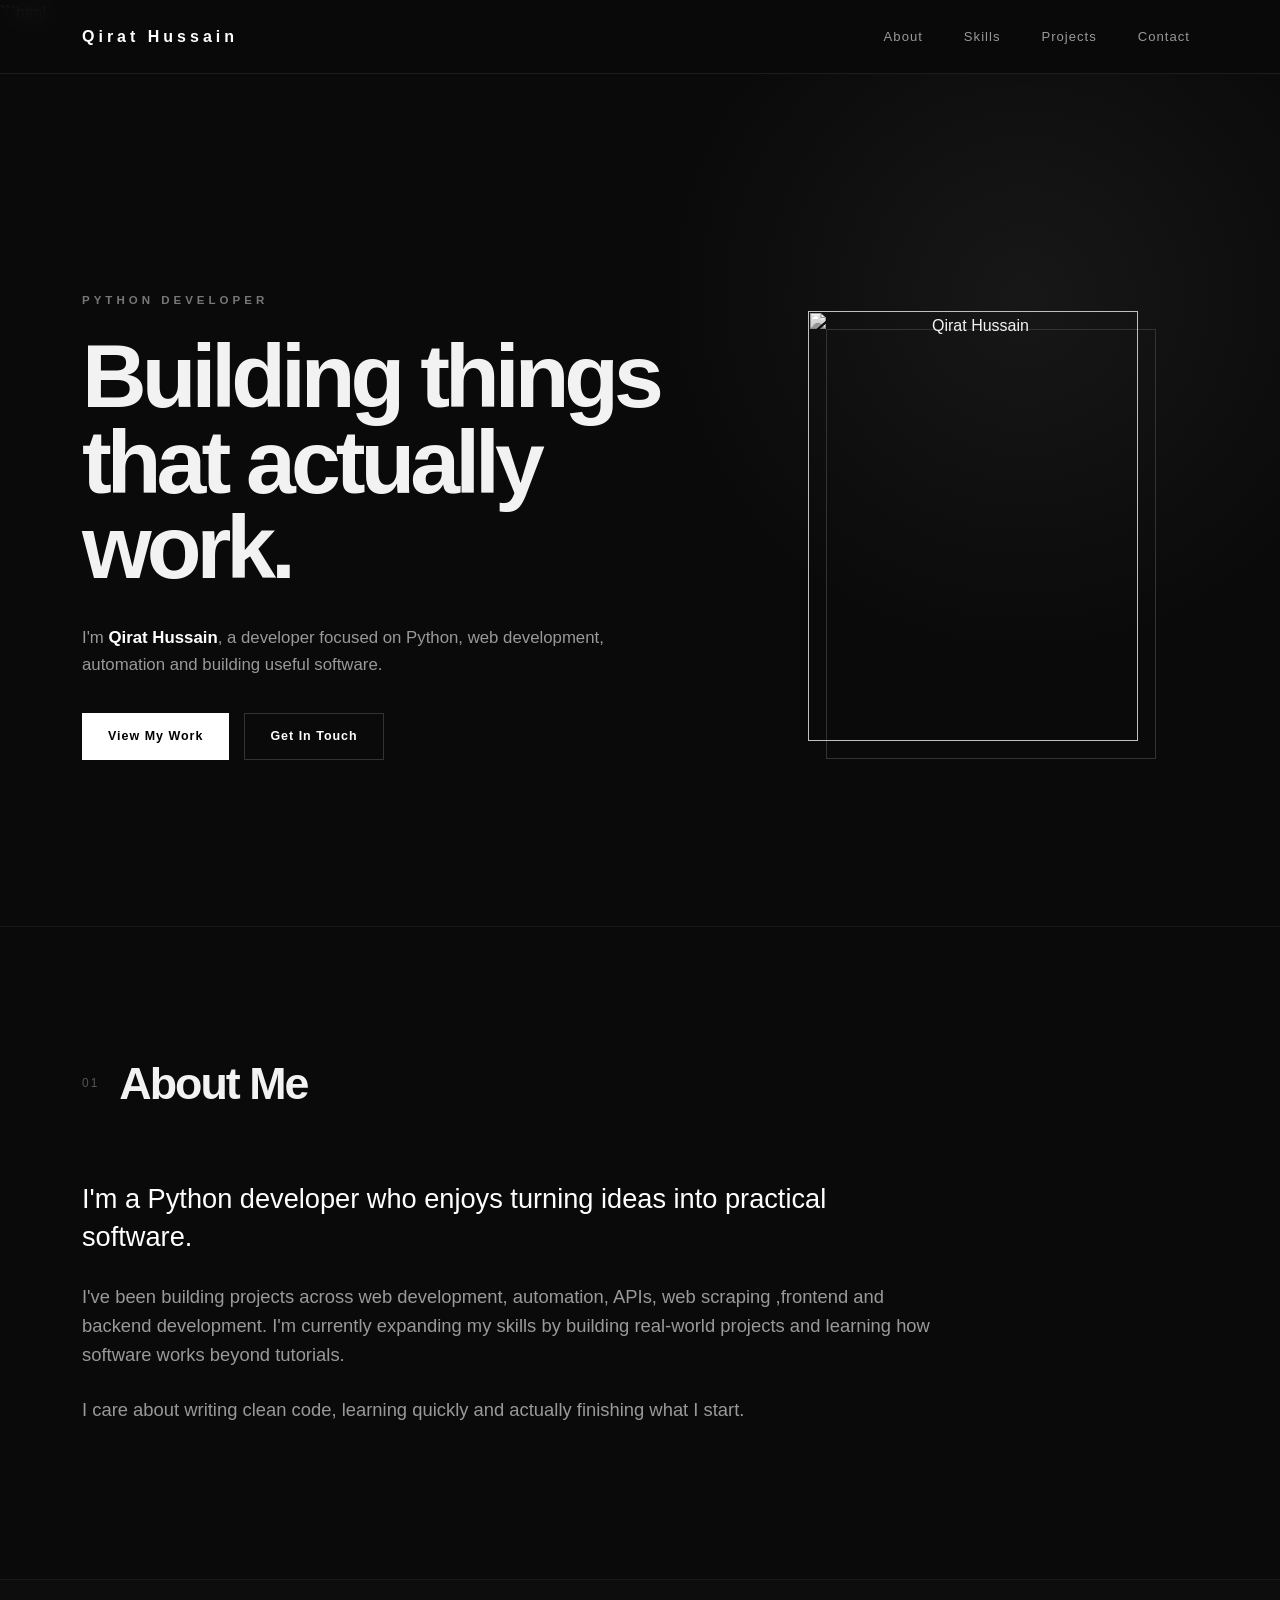
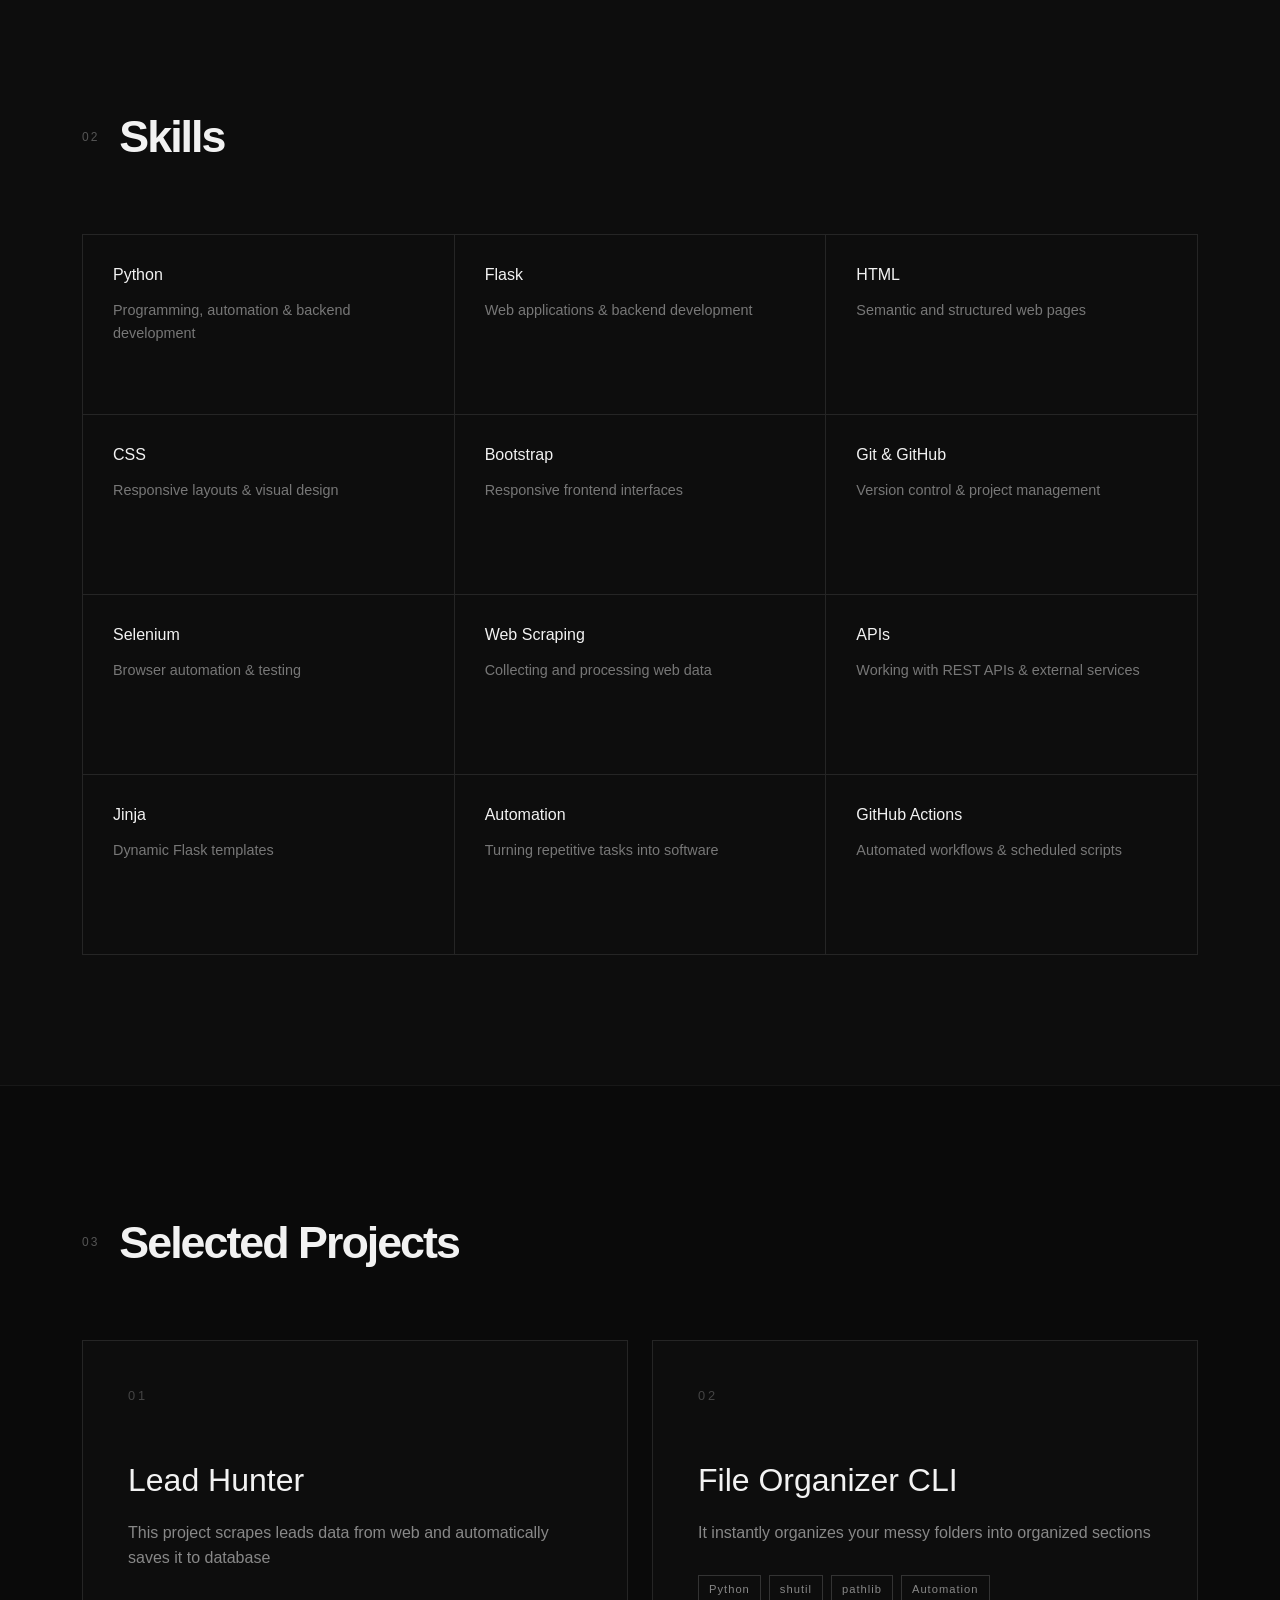
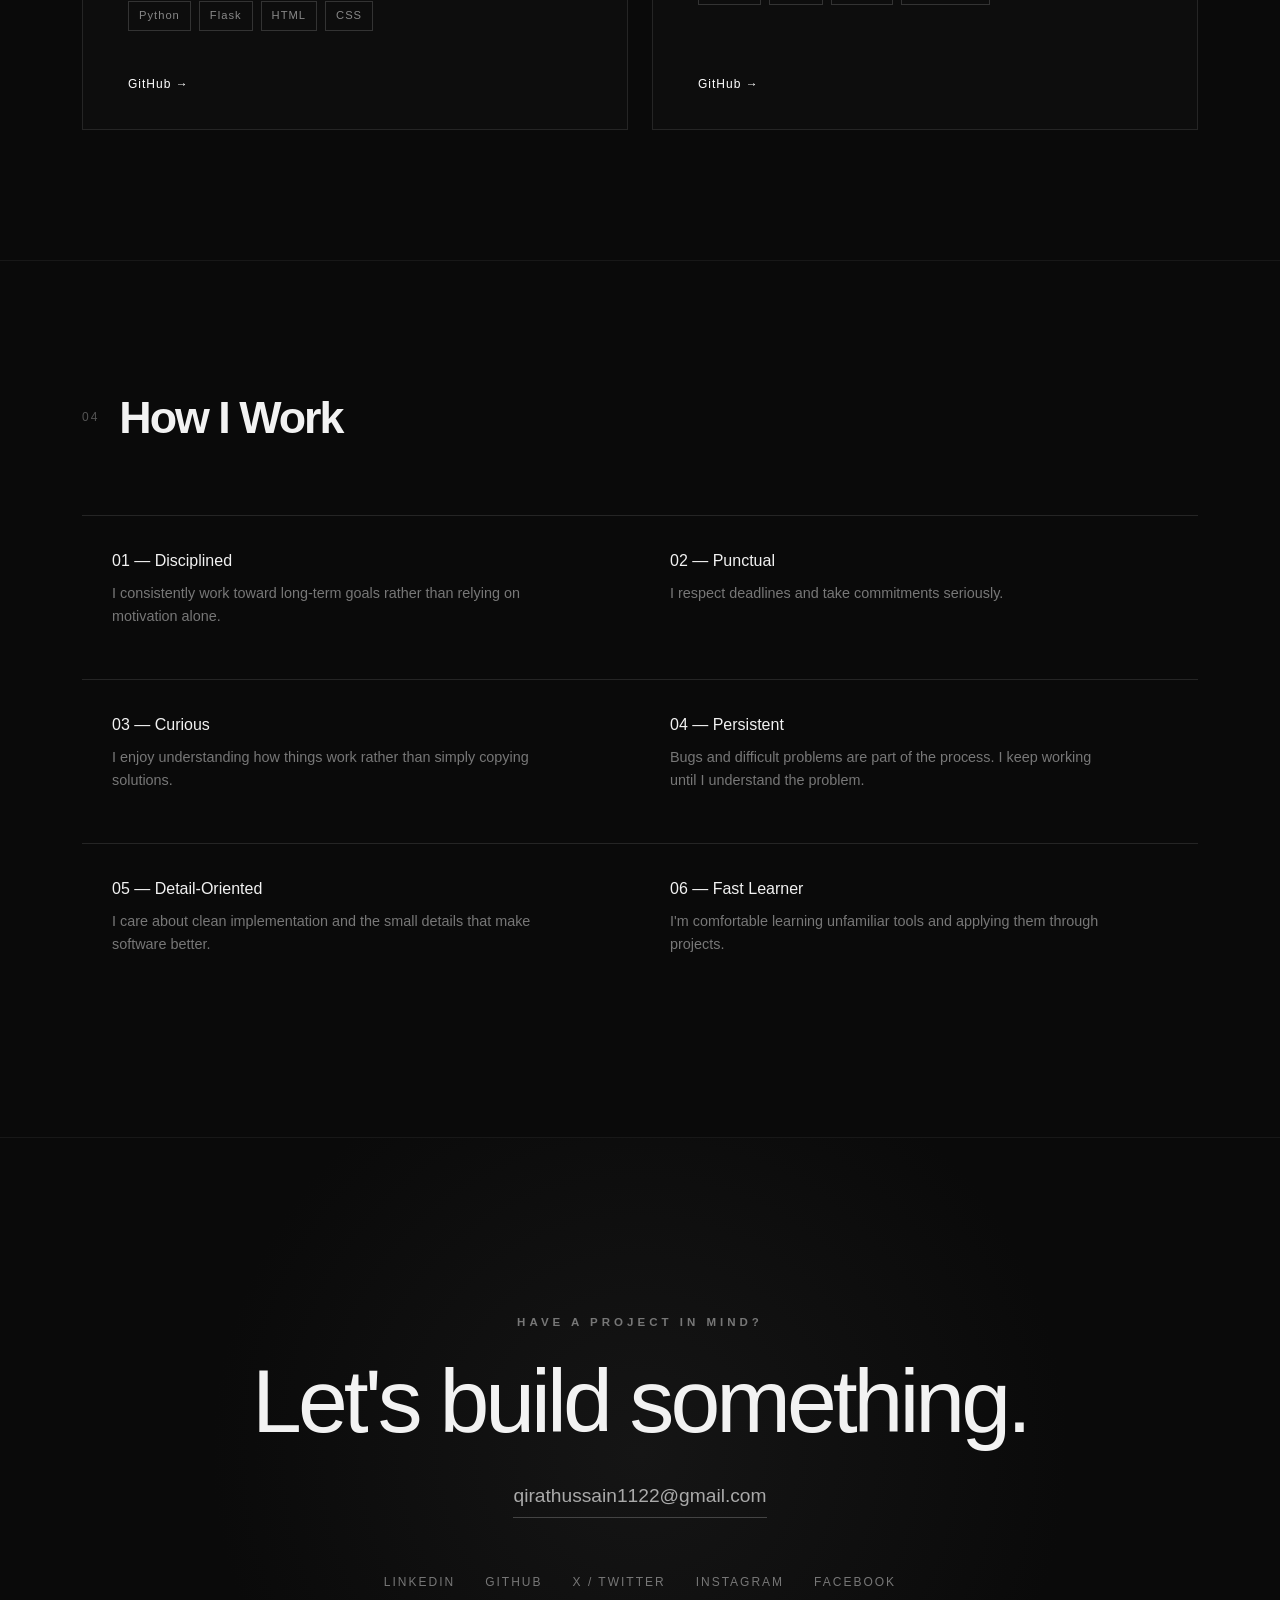
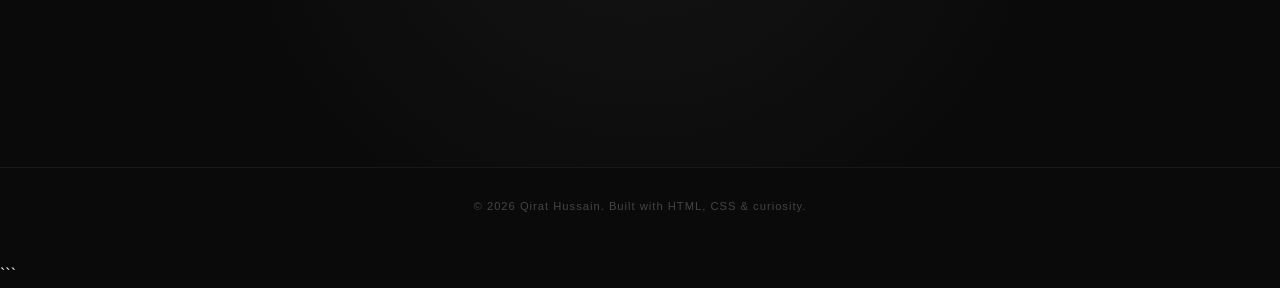
==== index.html @ ac9c5d6f "fix" ====
<!-- saved from url=(0085)file:///C:/Users/hyQirat/Downloads/port/Qirat%20Hussain%20_%20Python%20Developer.html -->
<html lang="en"><head><meta http-equiv="Content-Type" content="text/html; charset=UTF-8"></head><body>```html



    
    <meta name="viewport" content="width=device-width, initial-scale=1.0">

    <title>Qirat Hussain | Python Developer</title>

    <!-- Bootstrap -->
    <link href="./Qirat Hussain _ Python Developer_files/bootstrap.min.css" rel="stylesheet">

    <!-- Your CSS -->
    <link rel="stylesheet" href="./Qirat Hussain _ Python Developer_files/style.css">




<!-- ================= NAVBAR ================= -->

<nav class="navbar navbar-expand-lg navbar-dark fixed-top">
    <div class="container">

        <a class="navbar-brand" href="./Qirat Hussain _ Python Developer.html#home">Qirat Hussain</a>

        <button class="navbar-toggler" type="button" data-bs-toggle="collapse" data-bs-target="#navbarNav" aria-expanded="true">
            <span class="navbar-toggler-icon"></span>
        </button>

        <div class="navbar-collapse collapse show" id="navbarNav" style="">

            <ul class="navbar-nav ms-auto">

                <li class="nav-item">
                    <a class="nav-link" href="./Qirat Hussain _ Python Developer.html#about">About</a>
                </li>

                <li class="nav-item">
                    <a class="nav-link" href="./Qirat Hussain _ Python Developer.html#skills">Skills</a>
                </li>

                <li class="nav-item">
                    <a class="nav-link" href="./Qirat Hussain _ Python Developer.html#projects">Projects</a>
                </li>

                <li class="nav-item">
                    <a class="nav-link" href="./Qirat Hussain _ Python Developer.html#contact">Contact</a>
                </li>

            </ul>

        </div>
    </div>
</nav>


<!-- ================= HERO ================= -->

<section id="home" class="hero">

    <div class="container">

        <div class="row align-items-center">

            <!-- Text -->

            <div class="col-lg-7">

                <p class="eyebrow">
                    PYTHON DEVELOPER
                </p>

                <h1>
                    Building things<br>
                    that actually work.
                </h1>

                <p class="hero-text">
                    I'm <strong>Qirat Hussain</strong>, a developer focused on
                    Python, web development, automation and building useful
                    software.
                </p>

                <div class="hero-buttons">

                    <a href="./Qirat Hussain _ Python Developer.html#projects" class="btn btn-main">
                        View My Work
                    </a>

                    <a href="./Qirat Hussain _ Python Developer.html#contact" class="btn btn-outline-light">
                        Get In Touch
                    </a>

                </div>

            </div>


            <!-- Photo -->

            <div class="col-lg-5 text-center">

                <div class="profile-frame">

                    <img src="./Qirat Hussain _ Python Developer_files/me.jpg" alt="Qirat Hussain" class="profile-photo">

                </div>

            </div>

        </div>

    </div>

</section>



<!-- ================= ABOUT ================= -->

<section id="about" class="section">

    <div class="container">

        <div class="section-heading">

            <span>01</span>
            <h2>About Me</h2>

        </div>

        <div class="about-text">

            <p>
                I'm a Python developer who enjoys turning ideas into
                practical software.
            </p>

            <p>
                I've been building projects across web development,
                automation, APIs, web scraping ,frontend and backend development.
                I'm currently expanding my skills by building real-world
                projects and learning how software works beyond tutorials.
            </p>

            <p>
                I care about writing clean code, learning quickly and
                actually finishing what I start.
            </p>

        </div>

    </div>

</section>



<!-- ================= SKILLS ================= -->

<section id="skills" class="section skills-section">

    <div class="container">

        <div class="section-heading">

            <span>02</span>
            <h2>Skills</h2>

        </div>


        <div class="skills-grid">

            <div class="skill">
                <h3>Python</h3>
                <p>Programming, automation &amp; backend development</p>
            </div>

            <div class="skill">
                <h3>Flask</h3>
                <p>Web applications &amp; backend development</p>
            </div>

            <div class="skill">
                <h3>HTML</h3>
                <p>Semantic and structured web pages</p>
            </div>

            <div class="skill">
                <h3>CSS</h3>
                <p>Responsive layouts &amp; visual design</p>
            </div>

            <div class="skill">
                <h3>Bootstrap</h3>
                <p>Responsive frontend interfaces</p>
            </div>

            <div class="skill">
                <h3>Git &amp; GitHub</h3>
                <p>Version control &amp; project management</p>
            </div>

            <div class="skill">
                <h3>Selenium</h3>
                <p>Browser automation &amp; testing</p>
            </div>

            <div class="skill">
                <h3>Web Scraping</h3>
                <p>Collecting and processing web data</p>
            </div>

            <div class="skill">
                <h3>APIs</h3>
                <p>Working with REST APIs &amp; external services</p>
            </div>

            <div class="skill">
                <h3>Jinja</h3>
                <p>Dynamic Flask templates</p>
            </div>

            <div class="skill">
                <h3>Automation</h3>
                <p>Turning repetitive tasks into software</p>
            </div>

            <div class="skill">
                <h3>GitHub Actions</h3>
                <p>Automated workflows &amp; scheduled scripts</p>
            </div>

        </div>

    </div>

</section>



<!-- ================= PROJECTS ================= -->

<section id="projects" class="section">

    <div class="container">

        <div class="section-heading">

            <span>03</span>
            <h2>Selected Projects</h2>

        </div>


        <div class="row g-4">


            <!-- PROJECT 1 -->

            <div class="col-lg-6">

                <div class="project-card">

                    <div class="project-number">
                        01
                    </div>

                    <h3>
                        Lead Hunter
                    </h3>

                    <p>
                        This project scrapes leads data from web and 
                        automatically saves it to database
                    </p>

                    <div class="project-tech">

                        <span>Python</span>
                        <span>Flask</span>
                        <span>HTML</span>
                        <span>CSS</span>

                    </div>

                    <div class="project-links">

                        <a href="https://github.com/QiratHussain/Lead_Hunter" target="_blank">
                            GitHub →
                        </a>

                        

                    </div>

                </div>

            </div>


            <!-- PROJECT 2 -->

            <div class="col-lg-6">

                <div class="project-card">

                    <div class="project-number">
                        02
                    </div>

                    <h3>
                        File Organizer CLI
                    </h3>

                    <p>
                        It instantly organizes your 
                        messy folders into organized sections
                    </p>

                    <div class="project-tech">

                        <span>Python</span>
                        <span>shutil</span>
                        <span>pathlib</span>
                        <span>Automation</span>

                    </div>

                    <div class="project-links">

                        <a href="https://github.com/QiratHussain/File_Organizer_CLI" target="_blank">
                            GitHub →
                        </a>

                        
                    </div>

                </div>

            </div>


        </div>

    </div>

</section>



<!-- ================= ATTRIBUTES ================= -->

<section class="section attributes-section">

    <div class="container">

        <div class="section-heading">

            <span>04</span>
            <h2>How I Work</h2>

        </div>


        <div class="attributes-grid">

            <div>
                <h3>01 — Disciplined</h3>
                <p>
                    I consistently work toward long-term goals rather
                    than relying on motivation alone.
                </p>
            </div>

            <div>
                <h3>02 — Punctual</h3>
                <p>
                    I respect deadlines and take commitments seriously.
                </p>
            </div>

            <div>
                <h3>03 — Curious</h3>
                <p>
                    I enjoy understanding how things work rather than
                    simply copying solutions.
                </p>
            </div>

            <div>
                <h3>04 — Persistent</h3>
                <p>
                    Bugs and difficult problems are part of the process.
                    I keep working until I understand the problem.
                </p>
            </div>

            <div>
                <h3>05 — Detail-Oriented</h3>
                <p>
                    I care about clean implementation and the small
                    details that make software better.
                </p>
            </div>

            <div>
                <h3>06 — Fast Learner</h3>
                <p>
                    I'm comfortable learning unfamiliar tools and
                    applying them through projects.
                </p>
            </div>

        </div>

    </div>

</section>



<!-- ================= CONTACT ================= -->

<section id="contact" class="contact-section">

    <div class="container text-center">

        <p class="eyebrow">
            HAVE A PROJECT IN MIND?
        </p>

        <h2>
            Let's build something.
        </h2>

        <a href="mailto:qirathussain1122@gmail.com" class="email-link">qirathussain1122@gmail.com</a>


        <div class="social-links">

            <!-- IMPORTANT LINKS -->

            <a href="https://www.linkedin.com/in/qirat-hussain-632550295/?isSelfProfile=true" target="_blank">
                LinkedIn
            </a>

            <a href="https://github.com/QiratHussain" target="_blank">
                GitHub
            </a>

            <a href="https://x.com/Qirat_1122" target="_blank">
                X / Twitter
            </a>


            <!-- OPTIONAL -->

            <a href="https://www.instagram.com/qiratashiq1122" target="_blank">
                Instagram
            </a>

            <a href="https://web.facebook.com/profile.php?id=61554027251316&amp;sk=directory_links" target="_blank">
                Facebook
            </a>

        </div>

    </div>

</section>



<!-- ================= FOOTER ================= -->

<footer>

    <p>
        © 2026 Qirat Hussain. Built with HTML, CSS &amp; curiosity.
    </p>

</footer>



<!-- Bootstrap JS -->

<script src="./Qirat Hussain _ Python Developer_files/bootstrap.bundle.min.js.download">
</script>



```
</body></html>
---- Qirat Hussain _ Python Developer_files/style.css ----
```css
/* =========================================================
   RESET
========================================================= */

* {
    margin: 0;
    padding: 0;
    box-sizing: border-box;
}

html {
    scroll-behavior: smooth;
}

body {
    background: #0a0a0a;
    color: #f2f2f2;
    font-family: Arial, Helvetica, sans-serif;
    line-height: 1.6;
}

a {
    text-decoration: none;
    color: inherit;
}

::selection {
    background: #ffffff;
    color: #000000;
}


/* =========================================================
   NAVBAR
========================================================= */

.navbar {
    background: rgba(10, 10, 10, 0.88);
    backdrop-filter: blur(12px);
    border-bottom: 1px solid #1d1d1d;
    padding: 18px 0;
}

.navbar-brand {
    font-size: 1rem;
    font-weight: 800;
    letter-spacing: 4px;
}

.nav-link {
    color: #999 !important;
    margin-left: 25px;
    font-size: 0.82rem;
    letter-spacing: 1px;
    transition: 0.3s ease;
}

.nav-link:hover {
    color: #fff !important;
}


/* =========================================================
   HERO
========================================================= */

.hero {
    min-height: 100vh;
    display: flex;
    align-items: center;
    padding-top: 100px;

    background:
        radial-gradient(
            circle at 80% 30%,
            rgba(255, 255, 255, 0.055),
            transparent 30%
        );
}

.eyebrow {
    color: #777;
    font-size: 0.72rem;
    letter-spacing: 4px;
    font-weight: 700;
    margin-bottom: 25px;
}

.hero h1 {
    font-size: clamp(3.5rem, 7vw, 7rem);
    line-height: 0.95;
    font-weight: 800;
    letter-spacing: -5px;
    margin-bottom: 35px;
}

.hero-text {
    max-width: 570px;
    color: #999;
    font-size: 1.05rem;
    margin-bottom: 35px;
}

.hero-text strong {
    color: #fff;
}

.hero-buttons {
    display: flex;
    gap: 15px;
    flex-wrap: wrap;
}

.btn {
    border-radius: 0;
    padding: 13px 25px;
    font-size: 0.78rem;
    letter-spacing: 1px;
    font-weight: 700;
}

.btn-main {
    background: #fff;
    color: #000;
}

.btn-main:hover {
    background: #ccc;
    color: #000;
}

.btn-outline-light {
    border: 1px solid #333;
    color: #fff;
}

.btn-outline-light:hover {
    background: #fff;
    color: #000;
}


/* =========================================================
   PROFILE PHOTO
========================================================= */

.profile-frame {
    position: relative;
    width: 330px;
    height: 430px;
    margin: auto;
}

.profile-frame::before {
    content: "";
    position: absolute;
    width: 100%;
    height: 100%;
    border: 1px solid #333;
    top: 18px;
    left: 18px;
    z-index: 0;
}

.profile-photo {
    position: relative;
    z-index: 1;

    width: 100%;
    height: 100%;
    object-fit: cover;

    filter: grayscale(100%);
    transition: 0.5s ease;
}

.profile-photo:hover {
    filter: grayscale(0%);
}


/* =========================================================
   GENERAL SECTIONS
========================================================= */

.section {
    padding: 130px 0;
    border-top: 1px solid #181818;
}

.section-heading {
    display: flex;
    align-items: center;
    gap: 20px;
    margin-bottom: 70px;
}

.section-heading span {
    color: #555;
    font-size: 0.75rem;
    letter-spacing: 2px;
}

.section-heading h2 {
    font-size: 2.8rem;
    font-weight: 700;
    letter-spacing: -2px;
    margin: 0;
}


/* =========================================================
   ABOUT
========================================================= */

.about-text {
    max-width: 850px;
}

.about-text p {
    color: #999;
    font-size: 1.15rem;
    margin-bottom: 25px;
}

.about-text p:first-child {
    color: #fff;
    font-size: 1.7rem;
    line-height: 1.4;
}


/* =========================================================
   SKILLS
========================================================= */

.skills-section {
    background: #0d0d0d;
}

.skills-grid {
    display: grid;
    grid-template-columns: repeat(3, 1fr);
    border-top: 1px solid #252525;
    border-left: 1px solid #252525;
}

.skill {
    min-height: 180px;
    padding: 30px;
    border-right: 1px solid #252525;
    border-bottom: 1px solid #252525;

    transition: 0.3s ease;
}

.skill:hover {
    background: #151515;
}

.skill h3 {
    font-size: 1rem;
    margin-bottom: 15px;
}

.skill p {
    color: #777;
    font-size: 0.9rem;
}


/* =========================================================
   PROJECTS
========================================================= */

.project-card {
    position: relative;

    min-height: 390px;
    padding: 45px;

    border: 1px solid #252525;

    background: #0d0d0d;

    transition: 0.4s ease;
}

.project-card:hover {
    transform: translateY(-8px);
    border-color: #555;
}

.project-number {
    color: #444;
    font-size: 0.8rem;
    letter-spacing: 3px;
    margin-bottom: 55px;
}

.project-card h3 {
    font-size: 2rem;
    margin-bottom: 20px;
}

.project-card p {
    color: #888;
    max-width: 500px;
}

.project-tech {
    display: flex;
    gap: 8px;
    flex-wrap: wrap;
    margin-top: 30px;
}

.project-tech span {
    border: 1px solid #333;
    padding: 5px 10px;

    color: #888;
    font-size: 0.7rem;
    letter-spacing: 1px;
}

.project-links {
    position: absolute;
    bottom: 35px;
    left: 45px;

    display: flex;
    gap: 25px;
}

.project-links a {
    color: #fff;
    font-size: 0.75rem;
    letter-spacing: 1px;

    transition: 0.3s ease;
}

.project-links a:hover {
    color: #777;
}


/* =========================================================
   ATTRIBUTES
========================================================= */

.attributes-grid {
    display: grid;
    grid-template-columns: repeat(2, 1fr);
    gap: 0;
}

.attributes-grid > div {
    padding: 35px 30px;
    border-top: 1px solid #252525;
}

.attributes-grid h3 {
    font-size: 1rem;
    margin-bottom: 12px;
}

.attributes-grid p {
    color: #777;
    font-size: 0.9rem;
    max-width: 450px;
}


/* =========================================================
   CONTACT
========================================================= */

.contact-section {
    min-height: 70vh;

    display: flex;
    align-items: center;
    justify-content: center;

    border-top: 1px solid #181818;

    text-align: center;

    background:
        radial-gradient(
            circle at center,
            #151515,
            #0a0a0a 60%
        );
}

.contact-section h2 {
    font-size: clamp(3rem, 7vw, 6rem);
    line-height: 1;
    letter-spacing: -4px;
    margin-bottom: 35px;
}

.email-link {
    display: inline-block;

    color: #aaa;
    font-size: 1.2rem;

    border-bottom: 1px solid #444;

    padding-bottom: 5px;

    transition: 0.3s ease;
}

.email-link:hover {
    color: #fff;
    border-color: #fff;
}


/* =========================================================
   SOCIAL LINKS
========================================================= */

.social-links {
    display: flex;
    justify-content: center;
    gap: 30px;

    margin-top: 55px;
    flex-wrap: wrap;
}

.social-links a {
    color: #777;

    font-size: 0.75rem;
    letter-spacing: 2px;
    text-transform: uppercase;

    transition: 0.3s ease;
}

.social-links a:hover {
    color: #fff;
}


/* =========================================================
   FOOTER
========================================================= */

footer {
    padding: 30px;
    text-align: center;

    border-top: 1px solid #181818;

    color: #444;
    font-size: 0.7rem;
    letter-spacing: 1px;
}


/* =========================================================
   MOBILE
========================================================= */

@media (max-width: 991px) {

    .hero {
        padding-top: 150px;
        padding-bottom: 100px;
    }

    .hero h1 {
        font-size: 4rem;
    }

    .profile-frame {
        margin-top: 70px;
    }

    .skills-grid {
        grid-template-columns: repeat(2, 1fr);
    }

}


@media (max-width: 767px) {

    .section {
        padding: 90px 0;
    }

    .hero h1 {
        font-size: 3.3rem;
        letter-spacing: -3px;
    }

    .section-heading h2 {
        font-size: 2.2rem;
    }

    .profile-frame {
        width: 260px;
        height: 340px;
    }

    .skills-grid {
        grid-template-columns: 1fr;
    }

    .attributes-grid {
        grid-template-columns: 1fr;
    }

    .project-card {
        padding: 30px;
        min-height: 420px;
    }

    .project-links {
        left: 30px;
    }

    .contact-section h2 {
        font-size: 3.5rem;
    }

    .social-links {
        gap: 18px;
    }

}
```
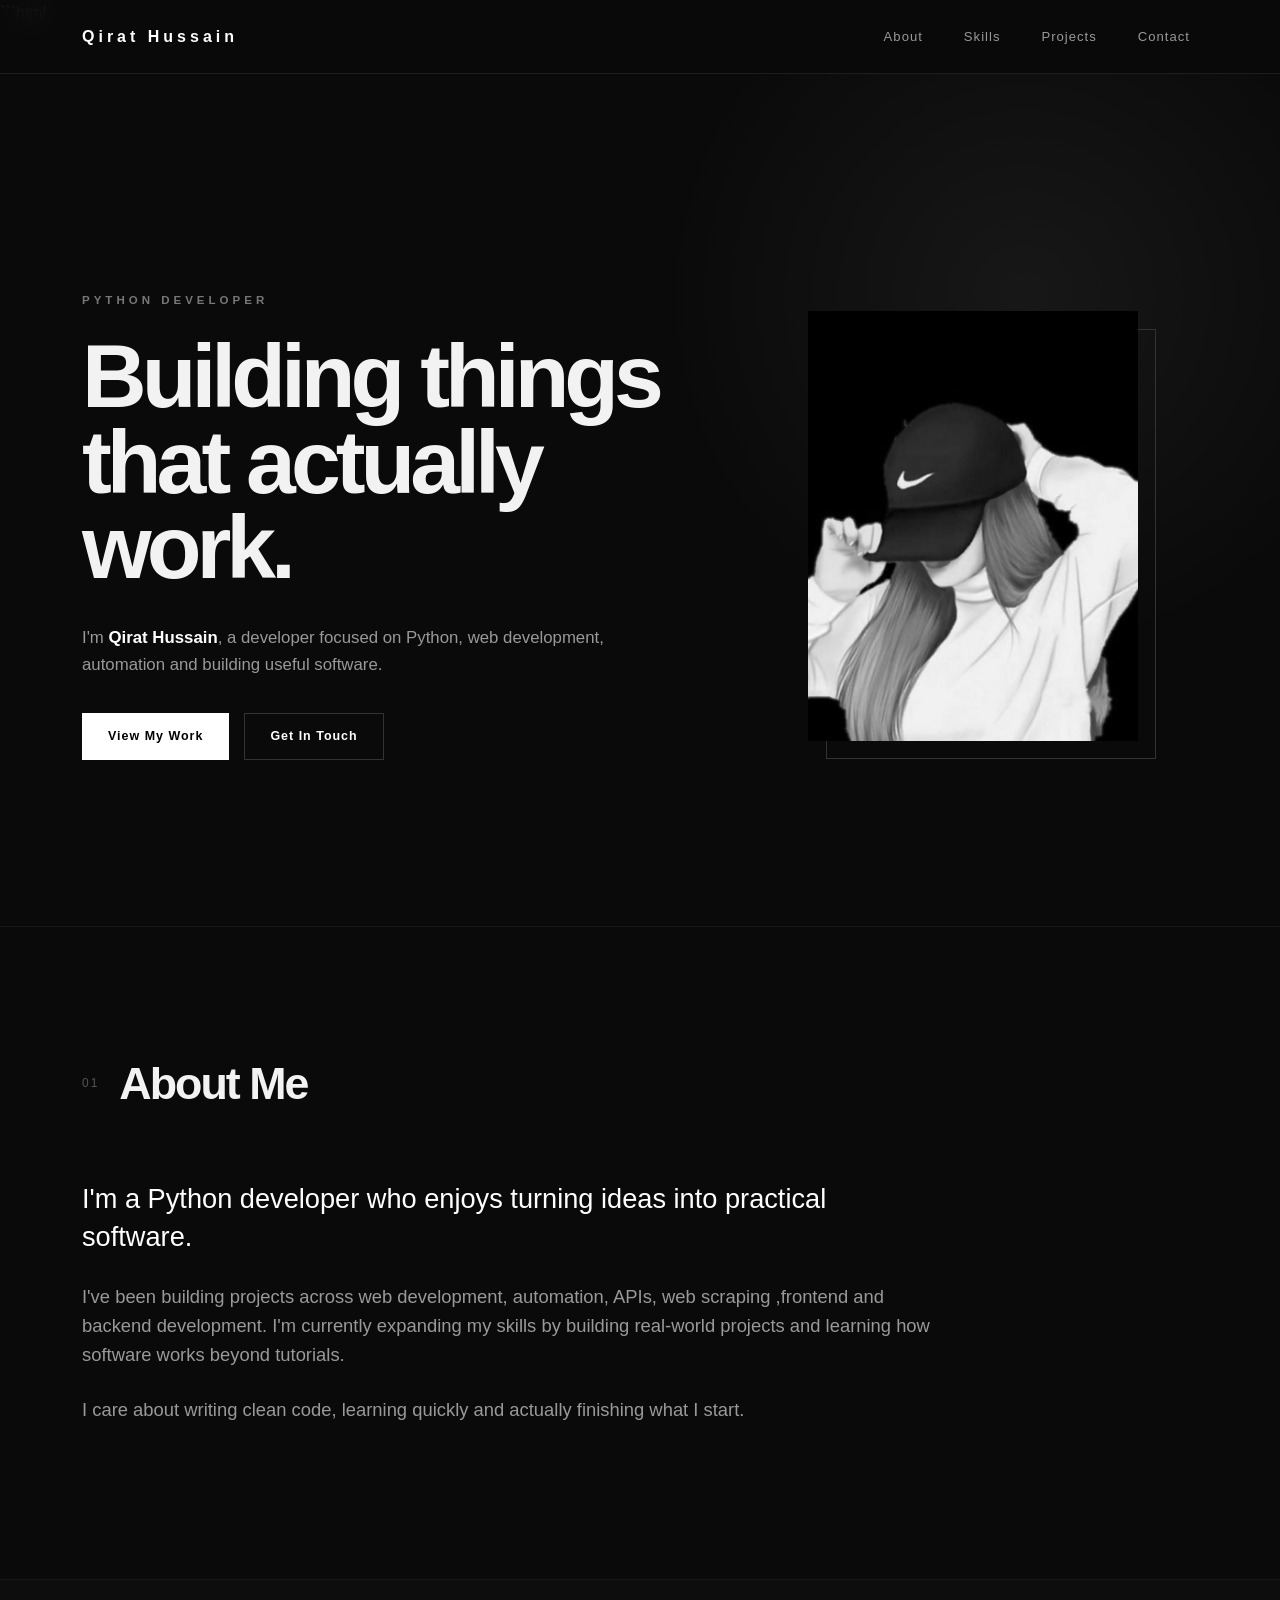
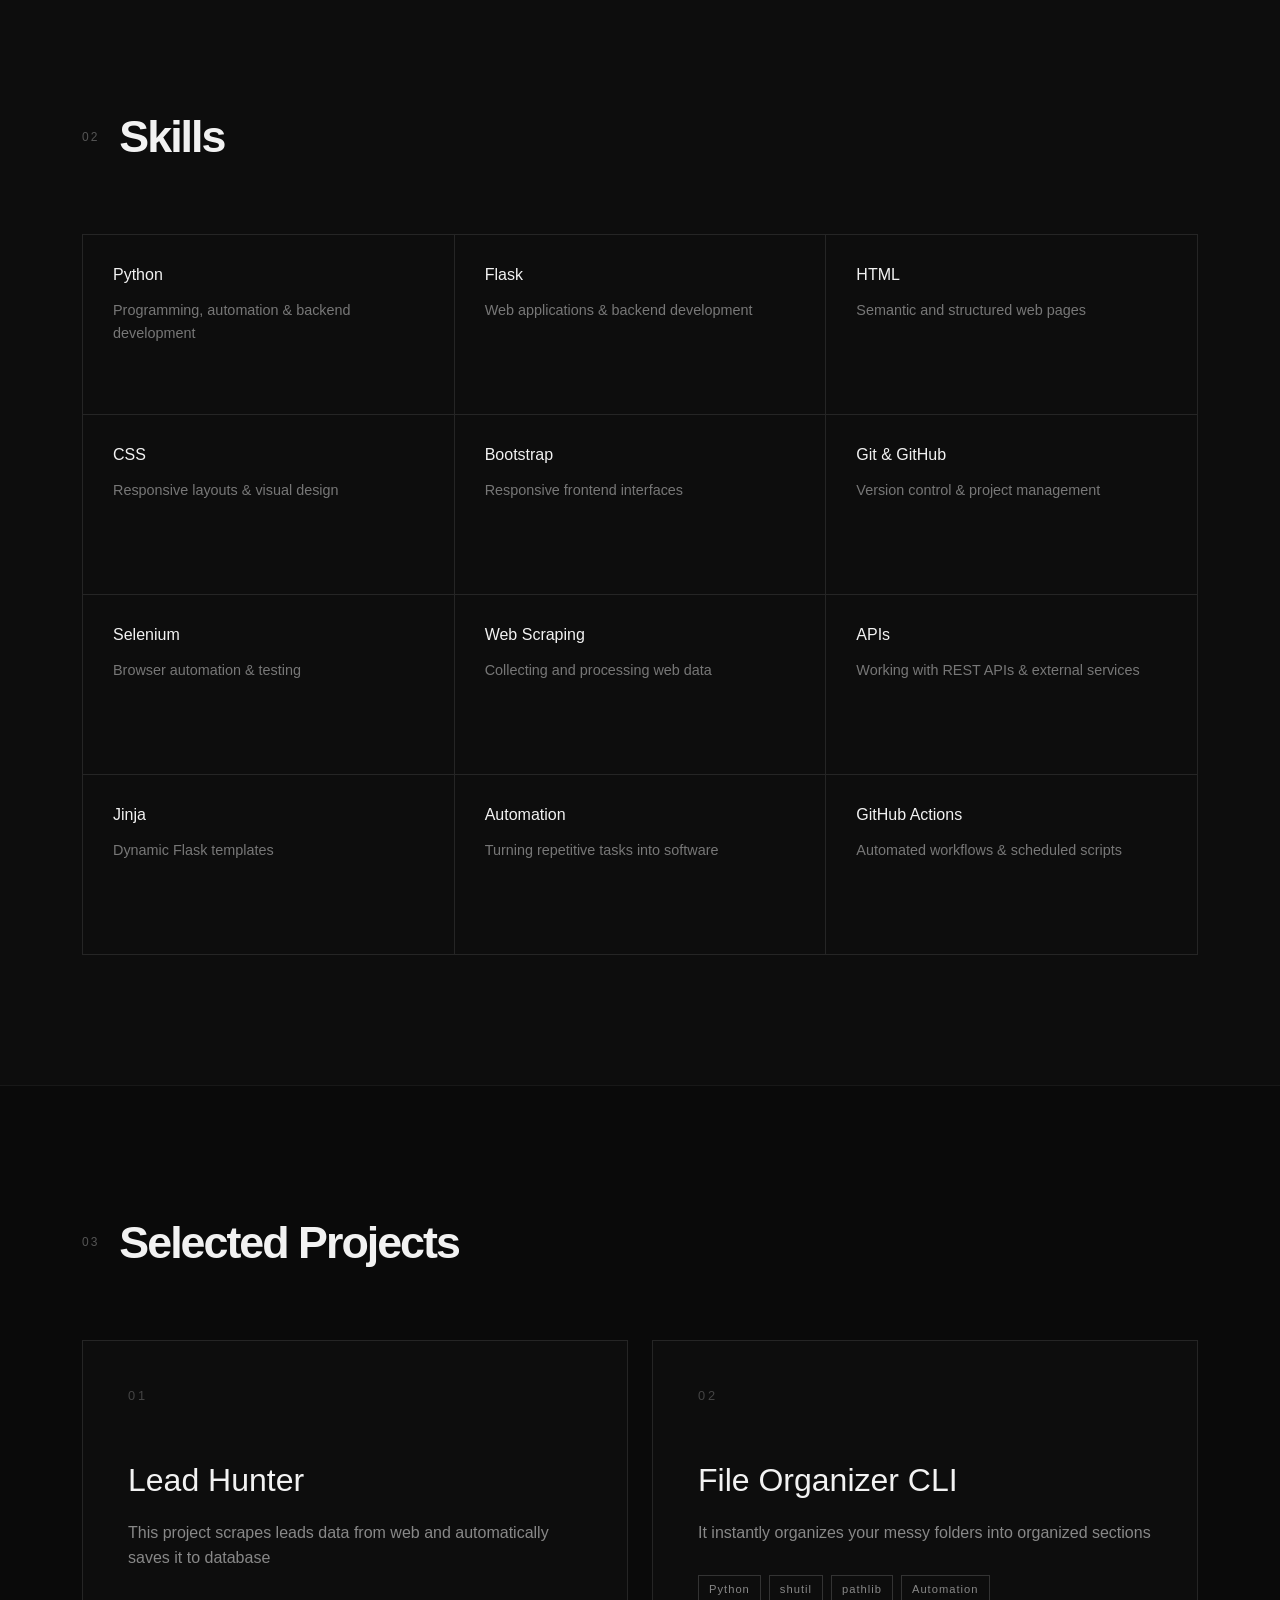
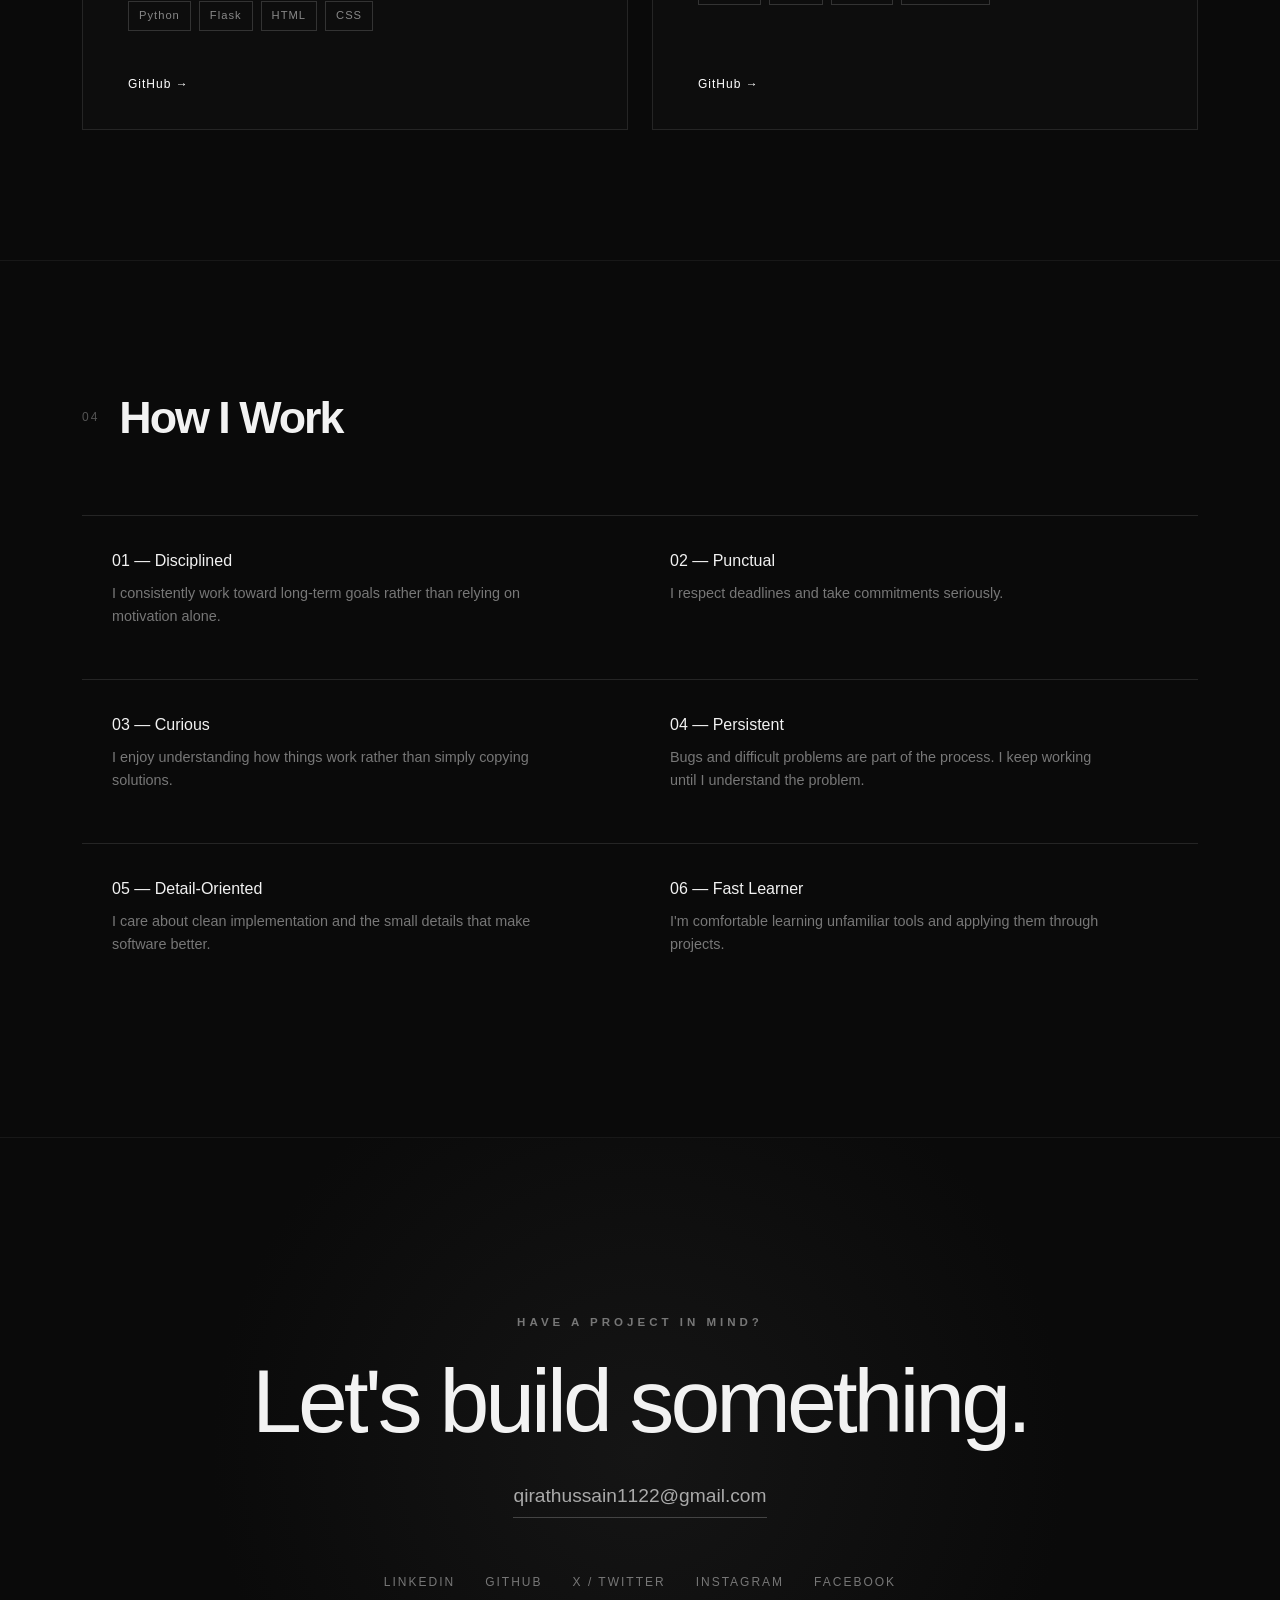
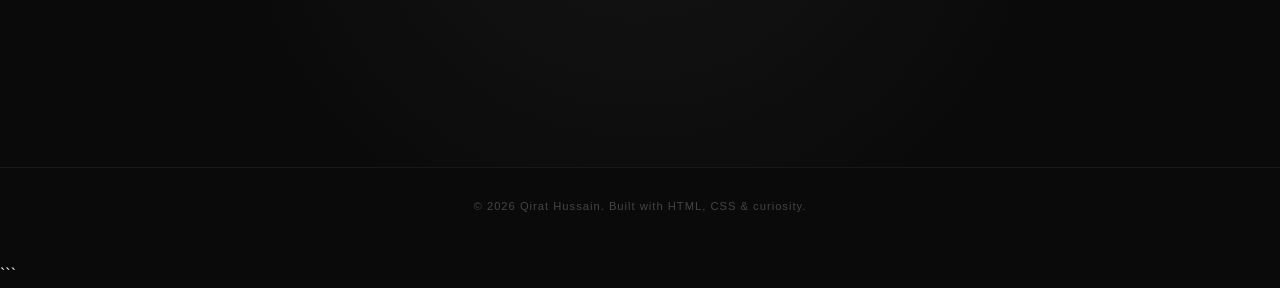
==== commit 554ecd29: "fix URLs" ====
--- a/index.html
+++ b/index.html
@@ -1,5 +1,4 @@
 
-<!-- saved from url=(0085)file:///C:/Users/hyQirat/Downloads/port/Qirat%20Hussain%20_%20Python%20Developer.html -->
 <html lang="en"><head><meta http-equiv="Content-Type" content="text/html; charset=UTF-8"></head><body>```html
 
 
@@ -10,10 +9,10 @@
     <title>Qirat Hussain | Python Developer</title>
 
     <!-- Bootstrap -->
-    <link href="./Qirat Hussain _ Python Developer_files/bootstrap.min.css" rel="stylesheet">
-
-    <!-- Your CSS -->
-    <link rel="stylesheet" href="./Qirat Hussain _ Python Developer_files/style.css">
+    <link href="bootstrap.min.css" rel="stylesheet">
+
+
+    <link rel="stylesheet" href="style.css">
 
 
 
@@ -23,30 +22,30 @@
 <nav class="navbar navbar-expand-lg navbar-dark fixed-top">
     <div class="container">
 
-        <a class="navbar-brand" href="./Qirat Hussain _ Python Developer.html#home">Qirat Hussain</a>
+        <a class="navbar-brand" href="index.html#home">Qirat Hussain</a>
 
         <button class="navbar-toggler" type="button" data-bs-toggle="collapse" data-bs-target="#navbarNav" aria-expanded="true">
             <span class="navbar-toggler-icon"></span>
         </button>
 
-        <div class="navbar-collapse collapse show" id="navbarNav" style="">
+        <div class="navbar-collapse collapse show" id="navbarNav" style="style.css">
 
             <ul class="navbar-nav ms-auto">
 
                 <li class="nav-item">
-                    <a class="nav-link" href="./Qirat Hussain _ Python Developer.html#about">About</a>
+                    <a class="nav-link" href="index.html#about">About</a>
                 </li>
 
                 <li class="nav-item">
-                    <a class="nav-link" href="./Qirat Hussain _ Python Developer.html#skills">Skills</a>
+                    <a class="nav-link" href="index.html#skills">Skills</a>
                 </li>
 
                 <li class="nav-item">
-                    <a class="nav-link" href="./Qirat Hussain _ Python Developer.html#projects">Projects</a>
+                    <a class="nav-link" href="index.html#projects">Projects</a>
                 </li>
 
                 <li class="nav-item">
-                    <a class="nav-link" href="./Qirat Hussain _ Python Developer.html#contact">Contact</a>
+                    <a class="nav-link" href="index.html#contact">Contact</a>
                 </li>
 
             </ul>
@@ -85,11 +84,11 @@
 
                 <div class="hero-buttons">
 
-                    <a href="./Qirat Hussain _ Python Developer.html#projects" class="btn btn-main">
+                    <a href="index.html#projects" class="btn btn-main">
                         View My Work
                     </a>
 
-                    <a href="./Qirat Hussain _ Python Developer.html#contact" class="btn btn-outline-light">
+                    <a href="index.html#contact" class="btn btn-outline-light">
                         Get In Touch
                     </a>
 
@@ -104,7 +103,7 @@
 
                 <div class="profile-frame">
 
-                    <img src="./Qirat Hussain _ Python Developer_files/me.jpg" alt="Qirat Hussain" class="profile-photo">
+                    <img src="me.jpg" alt="Qirat Hussain" class="profile-photo">
 
                 </div>
 
@@ -489,7 +488,7 @@
 
 <!-- Bootstrap JS -->
 
-<script src="./Qirat Hussain _ Python Developer_files/bootstrap.bundle.min.js.download">
+<script src="bootstrap.bundle.min.js.download">
 </script>
 
 
--- a/style.css
+++ b/style.css
@@ -0,0 +1,542 @@
+```css
+/* =========================================================
+   RESET
+========================================================= */
+
+* {
+    margin: 0;
+    padding: 0;
+    box-sizing: border-box;
+}
+
+html {
+    scroll-behavior: smooth;
+}
+
+body {
+    background: #0a0a0a;
+    color: #f2f2f2;
+    font-family: Arial, Helvetica, sans-serif;
+    line-height: 1.6;
+}
+
+a {
+    text-decoration: none;
+    color: inherit;
+}
+
+::selection {
+    background: #ffffff;
+    color: #000000;
+}
+
+
+/* =========================================================
+   NAVBAR
+========================================================= */
+
+.navbar {
+    background: rgba(10, 10, 10, 0.88);
+    backdrop-filter: blur(12px);
+    border-bottom: 1px solid #1d1d1d;
+    padding: 18px 0;
+}
+
+.navbar-brand {
+    font-size: 1rem;
+    font-weight: 800;
+    letter-spacing: 4px;
+}
+
+.nav-link {
+    color: #999 !important;
+    margin-left: 25px;
+    font-size: 0.82rem;
+    letter-spacing: 1px;
+    transition: 0.3s ease;
+}
+
+.nav-link:hover {
+    color: #fff !important;
+}
+
+
+/* =========================================================
+   HERO
+========================================================= */
+
+.hero {
+    min-height: 100vh;
+    display: flex;
+    align-items: center;
+    padding-top: 100px;
+
+    background:
+        radial-gradient(
+            circle at 80% 30%,
+            rgba(255, 255, 255, 0.055),
+            transparent 30%
+        );
+}
+
+.eyebrow {
+    color: #777;
+    font-size: 0.72rem;
+    letter-spacing: 4px;
+    font-weight: 700;
+    margin-bottom: 25px;
+}
+
+.hero h1 {
+    font-size: clamp(3.5rem, 7vw, 7rem);
+    line-height: 0.95;
+    font-weight: 800;
+    letter-spacing: -5px;
+    margin-bottom: 35px;
+}
+
+.hero-text {
+    max-width: 570px;
+    color: #999;
+    font-size: 1.05rem;
+    margin-bottom: 35px;
+}
+
+.hero-text strong {
+    color: #fff;
+}
+
+.hero-buttons {
+    display: flex;
+    gap: 15px;
+    flex-wrap: wrap;
+}
+
+.btn {
+    border-radius: 0;
+    padding: 13px 25px;
+    font-size: 0.78rem;
+    letter-spacing: 1px;
+    font-weight: 700;
+}
+
+.btn-main {
+    background: #fff;
+    color: #000;
+}
+
+.btn-main:hover {
+    background: #ccc;
+    color: #000;
+}
+
+.btn-outline-light {
+    border: 1px solid #333;
+    color: #fff;
+}
+
+.btn-outline-light:hover {
+    background: #fff;
+    color: #000;
+}
+
+
+/* =========================================================
+   PROFILE PHOTO
+========================================================= */
+
+.profile-frame {
+    position: relative;
+    width: 330px;
+    height: 430px;
+    margin: auto;
+}
+
+.profile-frame::before {
+    content: "";
+    position: absolute;
+    width: 100%;
+    height: 100%;
+    border: 1px solid #333;
+    top: 18px;
+    left: 18px;
+    z-index: 0;
+}
+
+.profile-photo {
+    position: relative;
+    z-index: 1;
+
+    width: 100%;
+    height: 100%;
+    object-fit: cover;
+
+    filter: grayscale(100%);
+    transition: 0.5s ease;
+}
+
+.profile-photo:hover {
+    filter: grayscale(0%);
+}
+
+
+/* =========================================================
+   GENERAL SECTIONS
+========================================================= */
+
+.section {
+    padding: 130px 0;
+    border-top: 1px solid #181818;
+}
+
+.section-heading {
+    display: flex;
+    align-items: center;
+    gap: 20px;
+    margin-bottom: 70px;
+}
+
+.section-heading span {
+    color: #555;
+    font-size: 0.75rem;
+    letter-spacing: 2px;
+}
+
+.section-heading h2 {
+    font-size: 2.8rem;
+    font-weight: 700;
+    letter-spacing: -2px;
+    margin: 0;
+}
+
+
+/* =========================================================
+   ABOUT
+========================================================= */
+
+.about-text {
+    max-width: 850px;
+}
+
+.about-text p {
+    color: #999;
+    font-size: 1.15rem;
+    margin-bottom: 25px;
+}
+
+.about-text p:first-child {
+    color: #fff;
+    font-size: 1.7rem;
+    line-height: 1.4;
+}
+
+
+/* =========================================================
+   SKILLS
+========================================================= */
+
+.skills-section {
+    background: #0d0d0d;
+}
+
+.skills-grid {
+    display: grid;
+    grid-template-columns: repeat(3, 1fr);
+    border-top: 1px solid #252525;
+    border-left: 1px solid #252525;
+}
+
+.skill {
+    min-height: 180px;
+    padding: 30px;
+    border-right: 1px solid #252525;
+    border-bottom: 1px solid #252525;
+
+    transition: 0.3s ease;
+}
+
+.skill:hover {
+    background: #151515;
+}
+
+.skill h3 {
+    font-size: 1rem;
+    margin-bottom: 15px;
+}
+
+.skill p {
+    color: #777;
+    font-size: 0.9rem;
+}
+
+
+/* =========================================================
+   PROJECTS
+========================================================= */
+
+.project-card {
+    position: relative;
+
+    min-height: 390px;
+    padding: 45px;
+
+    border: 1px solid #252525;
+
+    background: #0d0d0d;
+
+    transition: 0.4s ease;
+}
+
+.project-card:hover {
+    transform: translateY(-8px);
+    border-color: #555;
+}
+
+.project-number {
+    color: #444;
+    font-size: 0.8rem;
+    letter-spacing: 3px;
+    margin-bottom: 55px;
+}
+
+.project-card h3 {
+    font-size: 2rem;
+    margin-bottom: 20px;
+}
+
+.project-card p {
+    color: #888;
+    max-width: 500px;
+}
+
+.project-tech {
+    display: flex;
+    gap: 8px;
+    flex-wrap: wrap;
+    margin-top: 30px;
+}
+
+.project-tech span {
+    border: 1px solid #333;
+    padding: 5px 10px;
+
+    color: #888;
+    font-size: 0.7rem;
+    letter-spacing: 1px;
+}
+
+.project-links {
+    position: absolute;
+    bottom: 35px;
+    left: 45px;
+
+    display: flex;
+    gap: 25px;
+}
+
+.project-links a {
+    color: #fff;
+    font-size: 0.75rem;
+    letter-spacing: 1px;
+
+    transition: 0.3s ease;
+}
+
+.project-links a:hover {
+    color: #777;
+}
+
+
+/* =========================================================
+   ATTRIBUTES
+========================================================= */
+
+.attributes-grid {
+    display: grid;
+    grid-template-columns: repeat(2, 1fr);
+    gap: 0;
+}
+
+.attributes-grid > div {
+    padding: 35px 30px;
+    border-top: 1px solid #252525;
+}
+
+.attributes-grid h3 {
+    font-size: 1rem;
+    margin-bottom: 12px;
+}
+
+.attributes-grid p {
+    color: #777;
+    font-size: 0.9rem;
+    max-width: 450px;
+}
+
+
+/* =========================================================
+   CONTACT
+========================================================= */
+
+.contact-section {
+    min-height: 70vh;
+
+    display: flex;
+    align-items: center;
+    justify-content: center;
+
+    border-top: 1px solid #181818;
+
+    text-align: center;
+
+    background:
+        radial-gradient(
+            circle at center,
+            #151515,
+            #0a0a0a 60%
+        );
+}
+
+.contact-section h2 {
+    font-size: clamp(3rem, 7vw, 6rem);
+    line-height: 1;
+    letter-spacing: -4px;
+    margin-bottom: 35px;
+}
+
+.email-link {
+    display: inline-block;
+
+    color: #aaa;
+    font-size: 1.2rem;
+
+    border-bottom: 1px solid #444;
+
+    padding-bottom: 5px;
+
+    transition: 0.3s ease;
+}
+
+.email-link:hover {
+    color: #fff;
+    border-color: #fff;
+}
+
+
+/* =========================================================
+   SOCIAL LINKS
+========================================================= */
+
+.social-links {
+    display: flex;
+    justify-content: center;
+    gap: 30px;
+
+    margin-top: 55px;
+    flex-wrap: wrap;
+}
+
+.social-links a {
+    color: #777;
+
+    font-size: 0.75rem;
+    letter-spacing: 2px;
+    text-transform: uppercase;
+
+    transition: 0.3s ease;
+}
+
+.social-links a:hover {
+    color: #fff;
+}
+
+
+/* =========================================================
+   FOOTER
+========================================================= */
+
+footer {
+    padding: 30px;
+    text-align: center;
+
+    border-top: 1px solid #181818;
+
+    color: #444;
+    font-size: 0.7rem;
+    letter-spacing: 1px;
+}
+
+
+/* =========================================================
+   MOBILE
+========================================================= */
+
+@media (max-width: 991px) {
+
+    .hero {
+        padding-top: 150px;
+        padding-bottom: 100px;
+    }
+
+    .hero h1 {
+        font-size: 4rem;
+    }
+
+    .profile-frame {
+        margin-top: 70px;
+    }
+
+    .skills-grid {
+        grid-template-columns: repeat(2, 1fr);
+    }
+
+}
+
+
+@media (max-width: 767px) {
+
+    .section {
+        padding: 90px 0;
+    }
+
+    .hero h1 {
+        font-size: 3.3rem;
+        letter-spacing: -3px;
+    }
+
+    .section-heading h2 {
+        font-size: 2.2rem;
+    }
+
+    .profile-frame {
+        width: 260px;
+        height: 340px;
+    }
+
+    .skills-grid {
+        grid-template-columns: 1fr;
+    }
+
+    .attributes-grid {
+        grid-template-columns: 1fr;
+    }
+
+    .project-card {
+        padding: 30px;
+        min-height: 420px;
+    }
+
+    .project-links {
+        left: 30px;
+    }
+
+    .contact-section h2 {
+        font-size: 3.5rem;
+    }
+
+    .social-links {
+        gap: 18px;
+    }
+
+}
+```
